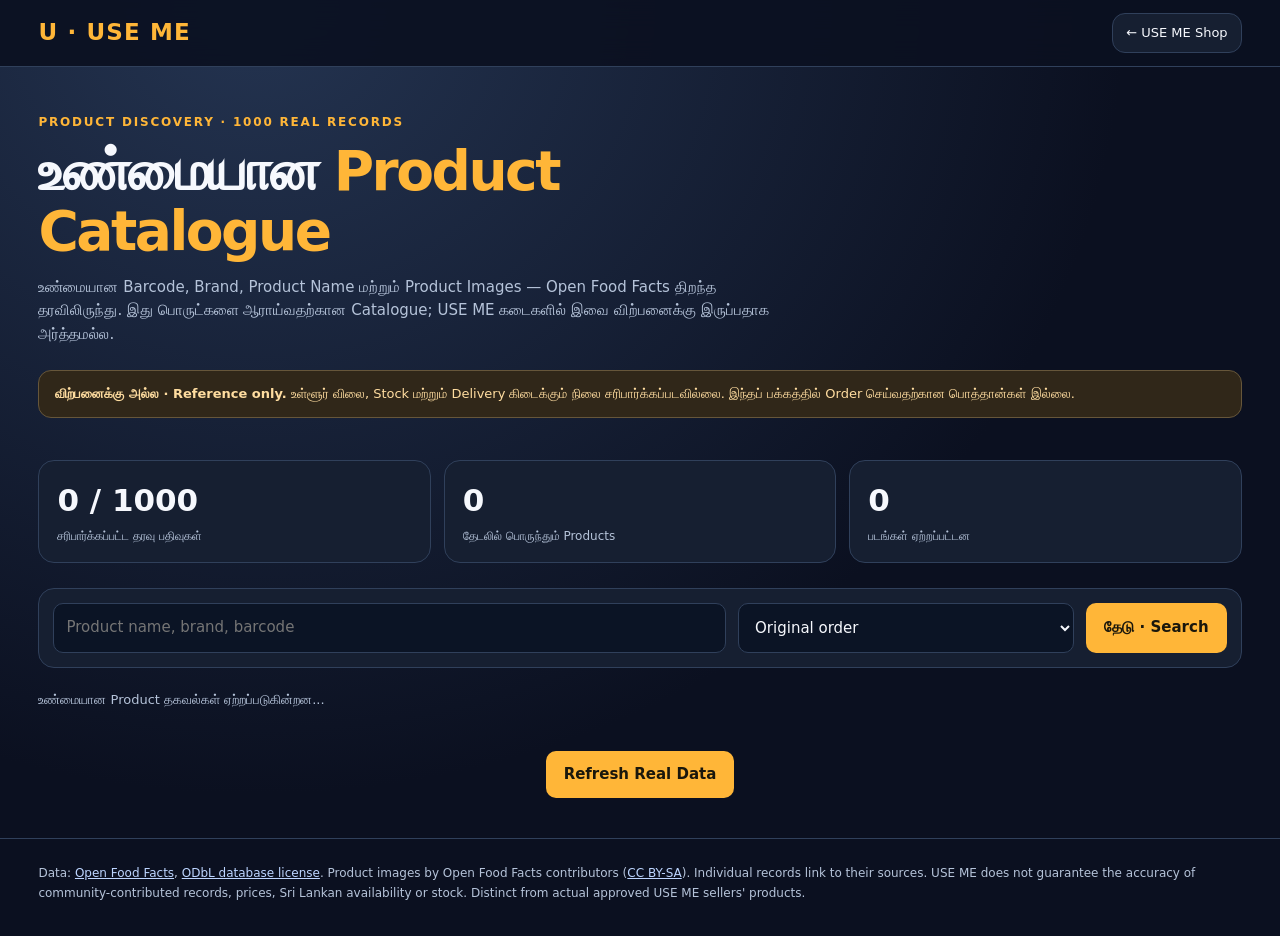
==== phase1-scale/useme-real-products.html @ d71abd20 "Add real licensed product discovery catalogue: phase1-scale/useme-real-products.html" ====
<!doctype html>
<html lang="ta"><head>
<meta charset="UTF-8"><meta name="viewport" content="width=device-width,initial-scale=1,viewport-fit=cover">
<meta name="theme-color" content="#0c1427"><meta name="robots" content="noindex,nofollow">
<title>USE ME | Real Product Discovery</title>
<style>
:root{--bg:#0b1020;--p:#161f31;--p2:#1c293e;--border:#30405b;--text:#f6f8fd;--muted:#b5c3d9;--brand:#ffb638}
*{box-sizing:border-box}body{background:radial-gradient(ellipse at 20% 0,#243451 0,var(--bg) 60%);color:var(--text);font:15px/1.55 system-ui,-apple-system,sans-serif;margin:0}
a{color:inherit}button,input,select{font:inherit}button{cursor:pointer}button:disabled{opacity:.5;cursor:default}
.wrap{width:min(1260px,94%);margin:auto}
header{position:sticky;top:0;z-index:10;background:#0b1121eb;border-bottom:1px solid var(--border);backdrop-filter:blur(14px)}
nav{display:flex;justify-content:space-between;align-items:center;gap:10px;padding:13px 0}.logo{font-size:23px;font-weight:900;letter-spacing:.05em;color:var(--brand);text-decoration:none}
.back{border:1px solid var(--border);border-radius:13px;padding:9px 13px;text-decoration:none;background:var(--p);font-size:13px}
.hero{padding:43px 0 17px}.kicker{color:var(--brand);font-weight:800;font-size:12px;letter-spacing:.15em;text-transform:uppercase}
h1{font-size:clamp(32px,5vw,55px);line-height:1.08;letter-spacing:-.045em;max-width:800px;margin:9px 0 14px}
h1 em{color:var(--brand);font-style:normal}
.sub{color:var(--muted);font-size:15px;max-width:760px}
.notice{padding:13px 16px;margin-top:24px;border:1px solid #66563a;background:#302719;color:#ffdda0;border-radius:13px;font-size:13px}
.stats{display:grid;grid-template-columns:repeat(3,minmax(0,1fr));gap:13px;margin:25px 0}
.stat{padding:15px 18px;border:1px solid var(--border);background:var(--p);border-radius:16px}.stat strong{display:block;font-size:clamp(20px,4vw,31px);font-variant-numeric:tabular-nums}.stat span{font-size:12px;color:var(--muted)}
.toolbar{background:var(--p);border:1px solid var(--border);padding:14px;border-radius:16px;display:grid;grid-template-columns:2fr 1fr auto;gap:12px}
.toolbar input,.toolbar select{width:100%;padding:12px;color:var(--text);background:#0b1425;border:1px solid var(--border);border-radius:10px;min-width:0}
.btn{padding:12px 18px;background:var(--brand);border:none;color:#1a170c;border-radius:10px;font-weight:800}
.info{color:var(--muted);margin:22px 0 13px;font-size:13px;min-height:20px}
.grid{display:grid;grid-template-columns:repeat(4,minmax(0,1fr));gap:15px}
.card{overflow:hidden;min-width:0;border-radius:17px;border:1px solid var(--border);background:var(--p)}
.visual{background:#263243;aspect-ratio:1/1;display:grid;place-items:center;color:var(--muted);font-size:12px;text-align:center}
.visual img{width:100%;height:100%;object-fit:contain;background:#fff}
.details{padding:15px}.brand{font-size:11px;font-weight:800;letter-spacing:.04em;text-transform:uppercase;color:var(--brand);overflow:hidden;text-overflow:ellipsis;white-space:nowrap}
.details h3{font-size:14px;line-height:1.45;margin:8px 0;min-height:40px}
.meta{font-size:12px;color:var(--muted)}.not-sale{display:block;margin:12px 0 10px;color:#eccc96;font-size:12px}
.source{font-size:12px;text-decoration:none;border-bottom:1px dashed #7893bf;color:#b9d4fd}
.actions{display:flex;justify-content:center;gap:12px;flex-wrap:wrap;padding:28px 0 40px}
.err{border:1px solid #b66b69;color:#ffbaba;background:#3d2128;border-radius:13px;padding:18px;max-width:790px}
footer{border-top:1px solid var(--border);padding:24px 0 32px;color:var(--muted);font-size:12px;line-height:1.7}
footer a{color:#bdd5ff}
@media(max-width:850px){.grid{grid-template-columns:repeat(3,1fr)}}
@media(max-width:600px){.grid{grid-template-columns:repeat(2,1fr);gap:9px}.details{padding:11px}.stats{gap:7px}.stat{padding:12px}.toolbar{grid-template-columns:1fr 1fr}.toolbar input{grid-column:1/-1}.toolbar button{grid-column:1/-1}.hero{padding-top:25px}.logo{font-size:19px}}
</style>
<script src="/assets/useme-real-catalog.js?v=20261018a" defer></script></head>
<body>
<header><nav class="wrap"><a href="/" class="logo">U · USE ME</a><a class="back" href="/shop">← USE ME Shop</a></nav></header>
<main class="wrap">
<section class="hero">
<span class="kicker">Product Discovery · 1000 real records</span>
<h1>உண்மையான <em>Product Catalogue</em></h1>
<p class="sub">உண்மையான Barcode, Brand, Product Name மற்றும் Product Images — Open Food Facts திறந்த தரவிலிருந்து. இது பொருட்களை ஆராய்வதற்கான Catalogue; USE ME கடைகளில் இவை விற்பனைக்கு இருப்பதாக அர்த்தமல்ல.</p>
<div class="notice"><strong>விற்பனைக்கு அல்ல · Reference only.</strong> உள்ளூர் விலை, Stock மற்றும் Delivery கிடைக்கும் நிலை சரிபார்க்கப்படவில்லை. இந்தப் பக்கத்தில் Order செய்வதற்கான பொத்தான்கள் இல்லை.</div>
</section>
<section class="stats">
<div class="stat"><strong id="count">0 / 1000</strong><span>சரிபார்க்கப்பட்ட தரவு பதிவுகள்</span></div>
<div class="stat"><strong id="visible">0</strong><span>தேடலில் பொருந்தும் Products</span></div>
<div class="stat"><strong id="images">0</strong><span>படங்கள் ஏற்றப்பட்டன</span></div>
</section>
<form id="searchform" class="toolbar">
<input id="search" type="search" placeholder="Product name, brand, barcode" aria-label="Search product">
<select id="sort" aria-label="Sort products"><option value="default">Original order</option><option value="name">Name A–Z</option><option value="brand">Brand A–Z</option></select>
<button class="btn" type="submit">தேடு · Search</button>
</form>
<div class="info" id="status" role="status" aria-live="polite">உண்மையான Product தகவல்கள் ஏற்றப்படுகின்றன...</div>
<div id="error" class="err" hidden></div>
<div id="products" class="grid"></div>
<div class="actions">
<button class="btn" id="more" hidden>Show next 40 products</button>
<button class="btn" id="refresh" type="button">Refresh Real Data</button>
</div>
</main>
<footer><div class="wrap">
Data: <a href="https://world.openfoodfacts.org/" rel="noopener" target="_blank">Open Food Facts</a>,
<a href="https://opendatacommons.org/licenses/odbl/1-0/" target="_blank" rel="noopener">ODbL database license</a>.
Product images by Open Food Facts contributors (<a href="https://creativecommons.org/licenses/by-sa/3.0/" target="_blank" rel="noopener">CC BY-SA</a>). Individual records link to their sources.
USE ME does not guarantee the accuracy of community-contributed records, prices, Sri Lankan availability or stock. Distinct from actual approved USE ME sellers' products.
</div></footer>
</body></html>
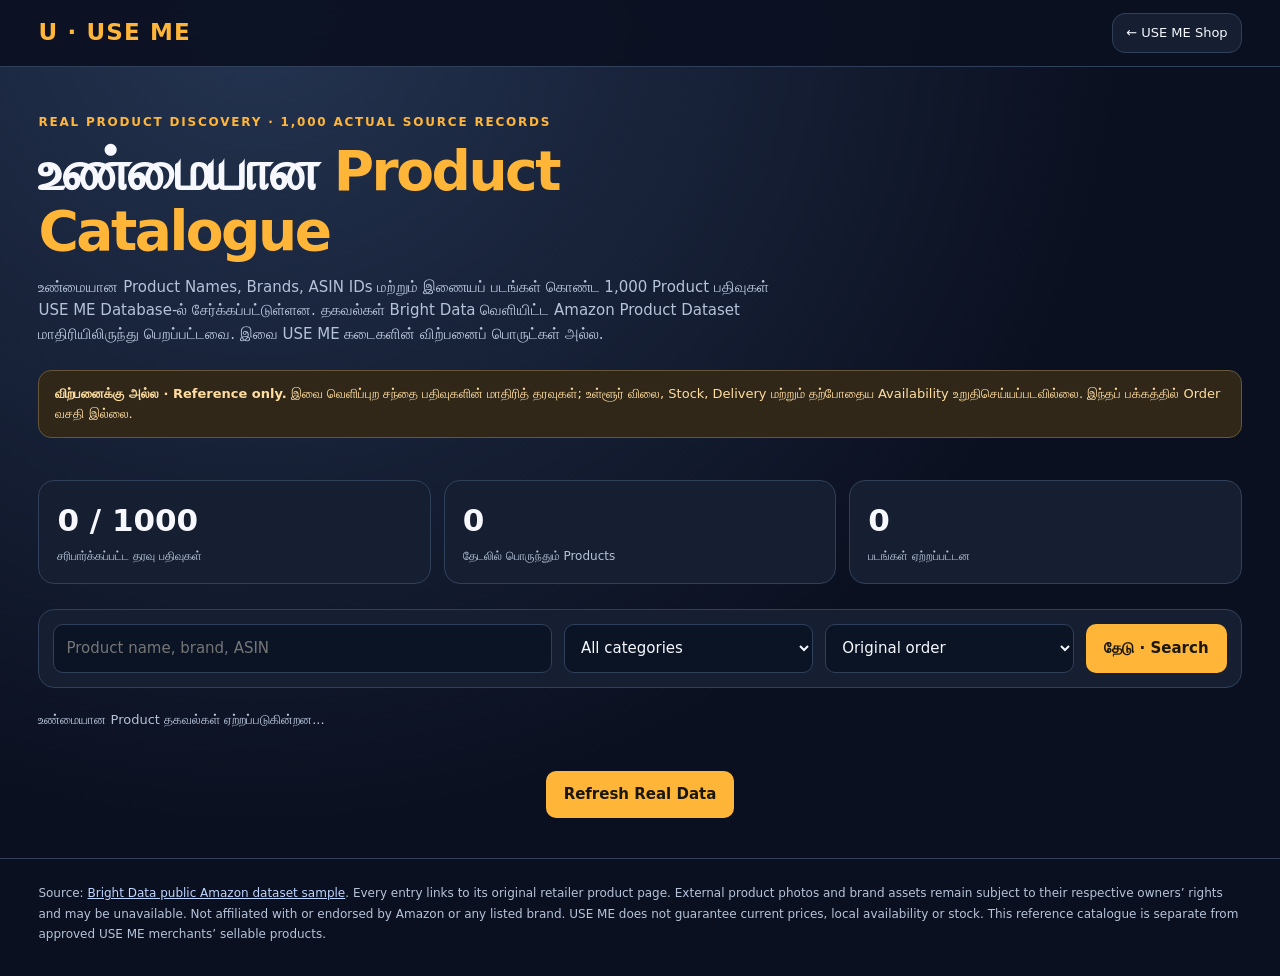
==== commit 7eea4e7c: "Credit real Amazon source sample and show categories with non-orderable products" ====
--- a/phase1-scale/useme-real-products.html
+++ b/phase1-scale/useme-real-products.html
@@ -18,7 +18,7 @@
 .notice{padding:13px 16px;margin-top:24px;border:1px solid #66563a;background:#302719;color:#ffdda0;border-radius:13px;font-size:13px}
 .stats{display:grid;grid-template-columns:repeat(3,minmax(0,1fr));gap:13px;margin:25px 0}
 .stat{padding:15px 18px;border:1px solid var(--border);background:var(--p);border-radius:16px}.stat strong{display:block;font-size:clamp(20px,4vw,31px);font-variant-numeric:tabular-nums}.stat span{font-size:12px;color:var(--muted)}
-.toolbar{background:var(--p);border:1px solid var(--border);padding:14px;border-radius:16px;display:grid;grid-template-columns:2fr 1fr auto;gap:12px}
+.toolbar{background:var(--p);border:1px solid var(--border);padding:14px;border-radius:16px;display:grid;grid-template-columns:2fr 1fr 1fr auto;gap:12px}
 .toolbar input,.toolbar select{width:100%;padding:12px;color:var(--text);background:#0b1425;border:1px solid var(--border);border-radius:10px;min-width:0}
 .btn{padding:12px 18px;background:var(--brand);border:none;color:#1a170c;border-radius:10px;font-weight:800}
 .info{color:var(--muted);margin:22px 0 13px;font-size:13px;min-height:20px}
@@ -42,10 +42,10 @@
 <header><nav class="wrap"><a href="/" class="logo">U · USE ME</a><a class="back" href="/shop">← USE ME Shop</a></nav></header>
 <main class="wrap">
 <section class="hero">
-<span class="kicker">Product Discovery · 1000 real records</span>
+<span class="kicker">Real product discovery · 1,000 actual source records</span>
 <h1>உண்மையான <em>Product Catalogue</em></h1>
-<p class="sub">உண்மையான Barcode, Brand, Product Name மற்றும் Product Images — Open Food Facts திறந்த தரவிலிருந்து. இது பொருட்களை ஆராய்வதற்கான Catalogue; USE ME கடைகளில் இவை விற்பனைக்கு இருப்பதாக அர்த்தமல்ல.</p>
-<div class="notice"><strong>விற்பனைக்கு அல்ல · Reference only.</strong> உள்ளூர் விலை, Stock மற்றும் Delivery கிடைக்கும் நிலை சரிபார்க்கப்படவில்லை. இந்தப் பக்கத்தில் Order செய்வதற்கான பொத்தான்கள் இல்லை.</div>
+<p class="sub">உண்மையான Product Names, Brands, ASIN IDs மற்றும் இணையப் படங்கள் கொண்ட 1,000 Product பதிவுகள் USE ME Database-ல் சேர்க்கப்பட்டுள்ளன. தகவல்கள் Bright Data வெளியிட்ட Amazon Product Dataset மாதிரியிலிருந்து பெறப்பட்டவை. இவை USE ME கடைகளின் விற்பனைப் பொருட்கள் அல்ல.</p>
+<div class="notice"><strong>விற்பனைக்கு அல்ல · Reference only.</strong> இவை வெளிப்புற சந்தை பதிவுகளின் மாதிரித் தரவுகள்; உள்ளூர் விலை, Stock, Delivery மற்றும் தற்போதைய Availability உறுதிசெய்யப்படவில்லை. இந்தப் பக்கத்தில் Order வசதி இல்லை.</div>
 </section>
 <section class="stats">
 <div class="stat"><strong id="count">0 / 1000</strong><span>சரிபார்க்கப்பட்ட தரவு பதிவுகள்</span></div>
@@ -53,7 +53,7 @@
 <div class="stat"><strong id="images">0</strong><span>படங்கள் ஏற்றப்பட்டன</span></div>
 </section>
 <form id="searchform" class="toolbar">
-<input id="search" type="search" placeholder="Product name, brand, barcode" aria-label="Search product">
+<input id="search" type="search" placeholder="Product name, brand, ASIN" aria-label="Search product"><select id="category" aria-label="Filter product category"><option value="All">All categories</option></select>
 <select id="sort" aria-label="Sort products"><option value="default">Original order</option><option value="name">Name A–Z</option><option value="brand">Brand A–Z</option></select>
 <button class="btn" type="submit">தேடு · Search</button>
 </form>
@@ -66,9 +66,6 @@
 </div>
 </main>
 <footer><div class="wrap">
-Data: <a href="https://world.openfoodfacts.org/" rel="noopener" target="_blank">Open Food Facts</a>,
-<a href="https://opendatacommons.org/licenses/odbl/1-0/" target="_blank" rel="noopener">ODbL database license</a>.
-Product images by Open Food Facts contributors (<a href="https://creativecommons.org/licenses/by-sa/3.0/" target="_blank" rel="noopener">CC BY-SA</a>). Individual records link to their sources.
-USE ME does not guarantee the accuracy of community-contributed records, prices, Sri Lankan availability or stock. Distinct from actual approved USE ME sellers' products.
+Source: <a href="https://github.com/luminati-io/Amazon-dataset-samples" rel="noopener noreferrer" target="_blank">Bright Data public Amazon dataset sample</a>. Every entry links to its original retailer product page. External product photos and brand assets remain subject to their respective owners’ rights and may be unavailable. Not affiliated with or endorsed by Amazon or any listed brand. USE ME does not guarantee current prices, local availability or stock. This reference catalogue is separate from approved USE ME merchants’ sellable products.
 </div></footer>
 </body></html>
